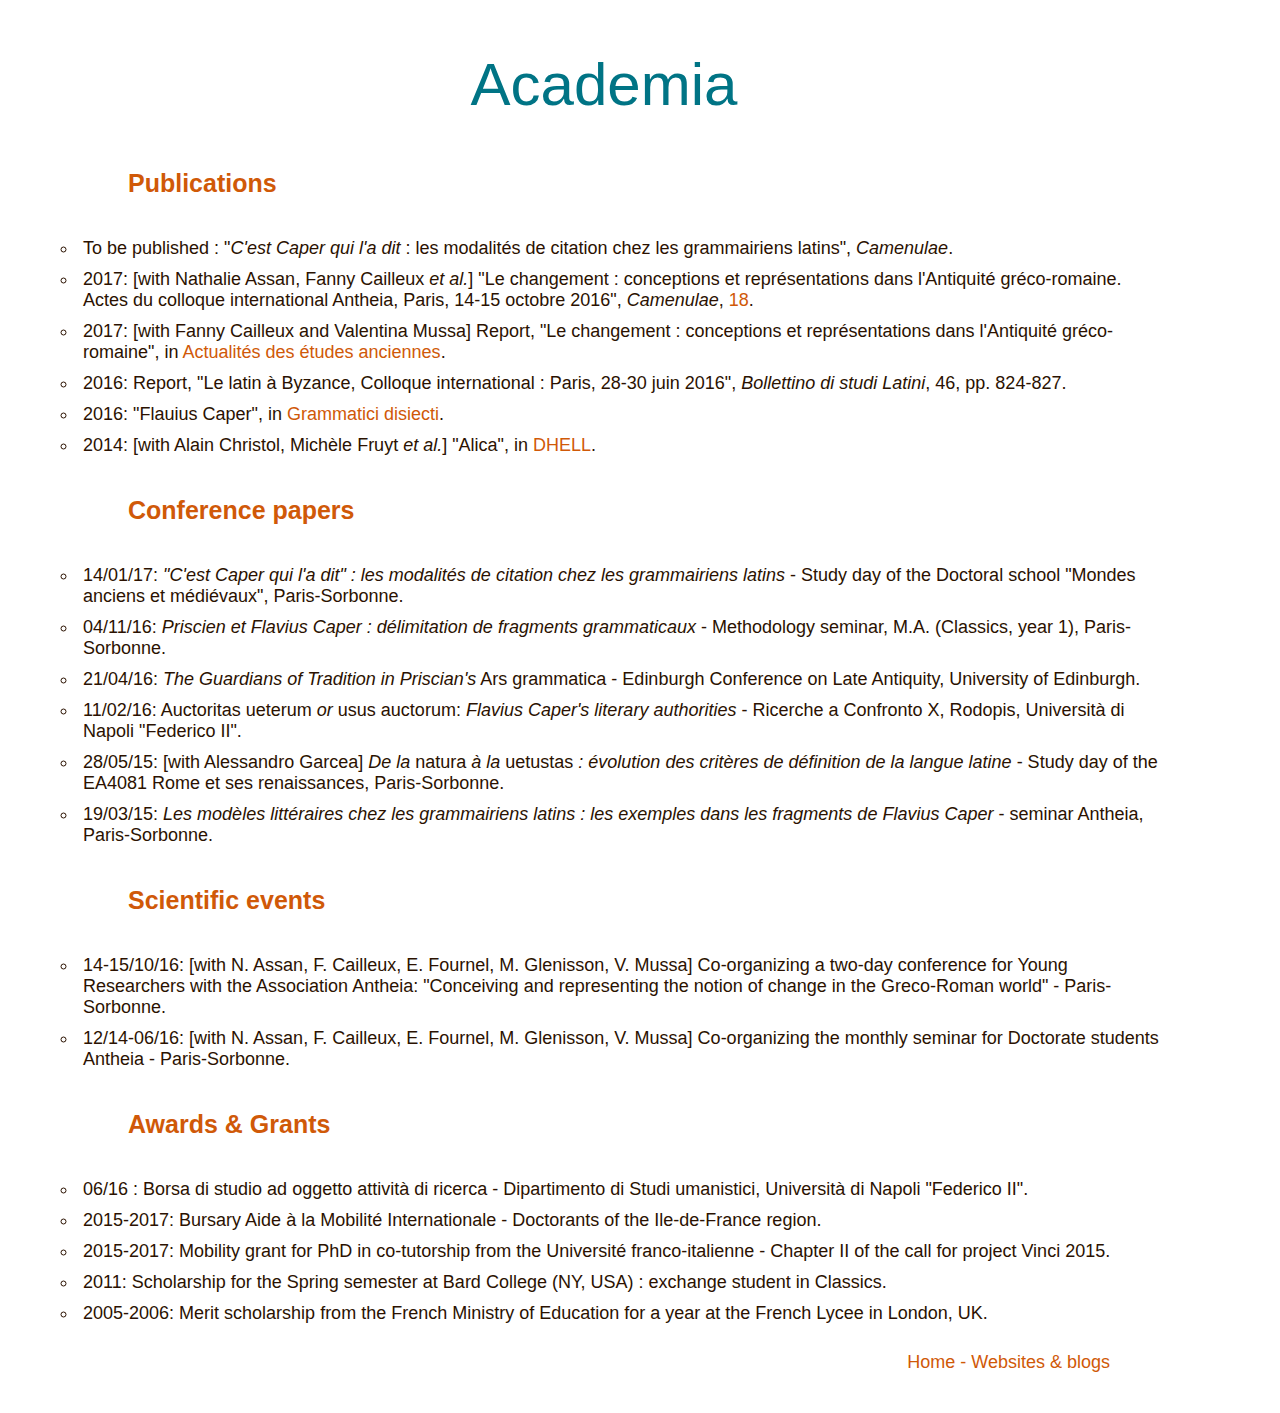
==== academia.html @ 4f77a5b3 "add CV" ====
<!DOCTYPE html>
<html>
	<head>
		<link type="text/css" rel="stylesheet" href="stylesheet2.css"/>
		<title>Academia</title>
	</head>
	<body>
		<div id="header">
			<h1>Academia</h1>
		</div>	
	<div id="body">
		
		<h3>Publications</h3>
			<ul>
				<li>To be published : "<em>C'est Caper qui l'a dit</em> : les modalit&eacutes de citation chez les grammairiens latins", <em>Camenulae</em>.</li>
				<li>2017: [with Nathalie Assan, Fanny Cailleux <em>et al.</em>] "Le changement : conceptions et repr&eacutesentations dans l'Antiquit&eacute gr&eacuteco-romaine. Actes du colloque international Antheia, Paris, 14-15 octobre 2016", <em>Camenulae</em>, <a href="http://www.paris-sorbonne.fr/article26677" target="_blank">18</a>.</li>
				<li>2017: [with Fanny Cailleux and Valentina Mussa] Report, "Le changement : conceptions et repr&eacutesentations dans l'Antiquit&eacute gr&eacuteco-romaine", in <a href="https://reainfo.hypotheses.org/8446" target="_blank">Actualit&eacutes des &eacutetudes anciennes</a>.</li>
				<li>2016: Report, "Le latin &agrave Byzance, Colloque international : Paris, 28-30 juin 2016", <em>Bollettino di studi Latini</em>, 46, pp. 824-827.</li>
				<li>2016: "Flauius Caper", in <a href="http://gradis.hypotheses.org/165" target="_blank">Grammatici disiecti</a>.</li>
				<li>2014: [with Alain Christol, Mich&egravele Fruyt <em>et al.</em>] "Alica", in <a href="http://www.dhell.paris-sorbonne.fr" target="_blank">DHELL</a>.</li>
			</ul>
		<h3>Conference papers</h3>	
			<ul>
				<li>14/01/17: <em>"C'est Caper qui l'a dit" : les modalit&eacutes de citation chez les grammairiens latins</em> - Study day of the Doctoral school "Mondes anciens et m&eacutedi&eacutevaux", Paris-Sorbonne.</li>
				<li>04/11/16: <em>Priscien et Flavius Caper : d&eacutelimitation de fragments grammaticaux</em> - Methodology seminar, M.A. (Classics, year 1), Paris-Sorbonne.</li>
				<li>21/04/16: <em>The Guardians of Tradition in Priscian's</em> Ars grammatica - Edinburgh Conference on Late Antiquity, University of Edinburgh.</li>
				<li>11/02/16: Auctoritas ueterum <em>or</em> usus auctorum: <em>Flavius Caper's literary authorities</em> - Ricerche a Confronto X, Rodopis, Universit&agrave di Napoli "Federico II".</li>
				<li>28/05/15: [with Alessandro Garcea] <em>De la</em> natura <em>&agrave la</em> uetustas <em>: &eacutevolution des crit&egraveres de d&eacutefinition de la langue latine</em> - Study day of the EA4081 Rome et ses renaissances, Paris-Sorbonne.</li>
				<li>19/03/15: <em>Les mod&egraveles litt&eacuteraires chez les grammairiens latins : les exemples dans les fragments de Flavius Caper</em> - seminar Antheia, Paris-Sorbonne.</li>
			</ul>
		
		<h3>Scientific events</h3>
			<ul>
				<li>14-15/10/16: [with N. Assan, F. Cailleux, E. Fournel, M. Glenisson, V. Mussa] Co-organizing a two-day conference for Young Researchers with the Association Antheia: "Conceiving and representing the notion of change in the Greco-Roman world" - Paris-Sorbonne.</li>
				<li>12/14-06/16: [with N. Assan, F. Cailleux, E. Fournel, M. Glenisson, V. Mussa] Co-organizing the monthly seminar for Doctorate students Antheia - Paris-Sorbonne.</li>
			</ul>
		<h3>Awards &amp Grants</h3>
			<ul>
				<li>06/16 : Borsa di studio ad oggetto attivit&agrave di ricerca - Dipartimento di Studi umanistici, Universit&agrave di Napoli "Federico II".</li>
				<li>2015-2017: Bursary Aide &agrave la Mobilit&eacute Internationale - Doctorants of the Ile-de-France region.</li>
				<li>2015-2017: Mobility grant for PhD in co-tutorship from the Universit&eacute franco-italienne - Chapter II of the call for project Vinci 2015.</li>
				<li>2011: Scholarship for the Spring semester at Bard College (NY, USA) : exchange student in Classics.</li>
				<li>2005-2006: Merit scholarship from the French Ministry of Education for a year at the French Lycee in London, UK.</li>
			</ul>	
	</div>
		<p class="back"><a href="home.html">Home</a> - <a href="websites.html">Websites &amp blogs</a></p>
	</body>
</html>
---- stylesheet2.css ----
/* color hex jd3 :
1 titre #007485
2 boutons et lien lu #95d7e1
3 fond et lettrage boutons #fff
4 texte #2b1201
5 lien non lu #d05908 */

html {
	height:100%;
}

body {
	background-color: #fff
	text-align:center;
	height:100%;
	width:90%;
	margin-top: 10px;
	margin-bottom: 50px;
	padding-left: 20px;
	padding-right: 30px;
}


h1 {
	font-family: 'Helvetica Neue', Helvetica, Arial, sans-serif;
	font-weight: lighter;
	font-size: 60px;
	text-align: center;
	padding-top: 10px;
	color: #007485;
}

h2 {
	font-family: 'Helvetica Neue', Helvetica, Arial, sans-serif;
	font-weight: lighter;
	font-size: 40px;
	text-align: center;
	padding-bottom: 10px;
	color: #007485;
	margin-top: 0px; 
    margin-bottom: 0px; 
    line-height: 0px;
}

h3 {
	font-family: 'Helvetica Neue', Helvetica, Arial, sans-serif;
	font-size: 25px;
	text-align: left;
	padding-bottom: 10px;
	padding-top: 10px;
	padding-left: 100px;
	color: #d05908;
}



table {
	background-color: #fff;
 	margin-left:auto; 
    margin-right:auto;
    margin-top:auto;
    margin-bottom:auto;
}


th {
	background-color: #fff;
	font-family: 'Helvetica Neue', Helvetica, Arial, sans-serif;
	text-align: left;
	padding-left: 15 px;
	padding-right: 10px;
	color: #d05908;
	font-size: 19px;
}

td {
	background-color: #fff;
	text-align: left;
	padding-left: 20px;
	padding-right: 5px;
	padding-top: 10px;
	font-family: 'Helvetica Neue', Helvetica, Arial, sans-serif;
	font-size: 18px;
}

tr {
	background-color: #fff;
	text-align: center;
	padding: 0px;
}

a:link {
	font-family: 'Helvetica Neue', Helvetica, Arial, sans-serif;
	color: #d05908;
	text-decoration: none;
}

a:visited {
	font-family: 'Helvetica Neue', Helvetica, Arial, sans-serif;
	color: #95d7e1;
	text-decoration: none;
}

a:hover {
	font-family: 'Helvetica Neue', Helvetica, Arial, sans-serif;
	color: #95d7e1;
    text-decoration: underline;
}

p {
	color: #2b1201;
	font-family: 'Helvetica Neue', Helvetica, Arial, sans-serif;
	font-size: 18px;
	text-align: justify;
	padding-bottom: 0px;
	margin-bottom: 0px;
}



.back {
	color: #d05908;
	font-family: 'Helvetica Neue', Helvetica, Arial, sans-serif;
	font-weight: lighter;
	font-size: 18px;
	text-align: right;
	padding-right: 70px;
	padding-bottom: 40px;
	padding-top: 5px;
}

.language {
	color: #d05908;
	font-family: 'Helvetica Neue', Helvetica, Arial, sans-serif;
	font-weight: lighter;
	font-size: 18px;
	text-align: center;
}


.mail {
	color: #2b1201;
	font-family: 'Helvetica Neue', Helvetica, Arial, sans-serif;
	font-size: 18px;
	text-align: center;
}


ul{
	list-style-type: circle;
	margin: 10px;
}

li {
	font-family: 'Helvetica Neue', Helvetica, Arial, sans-serif;
	font-weight: stronger;
	color: #2b1201;
	padding: 5px;
	font-size: 18px;
}
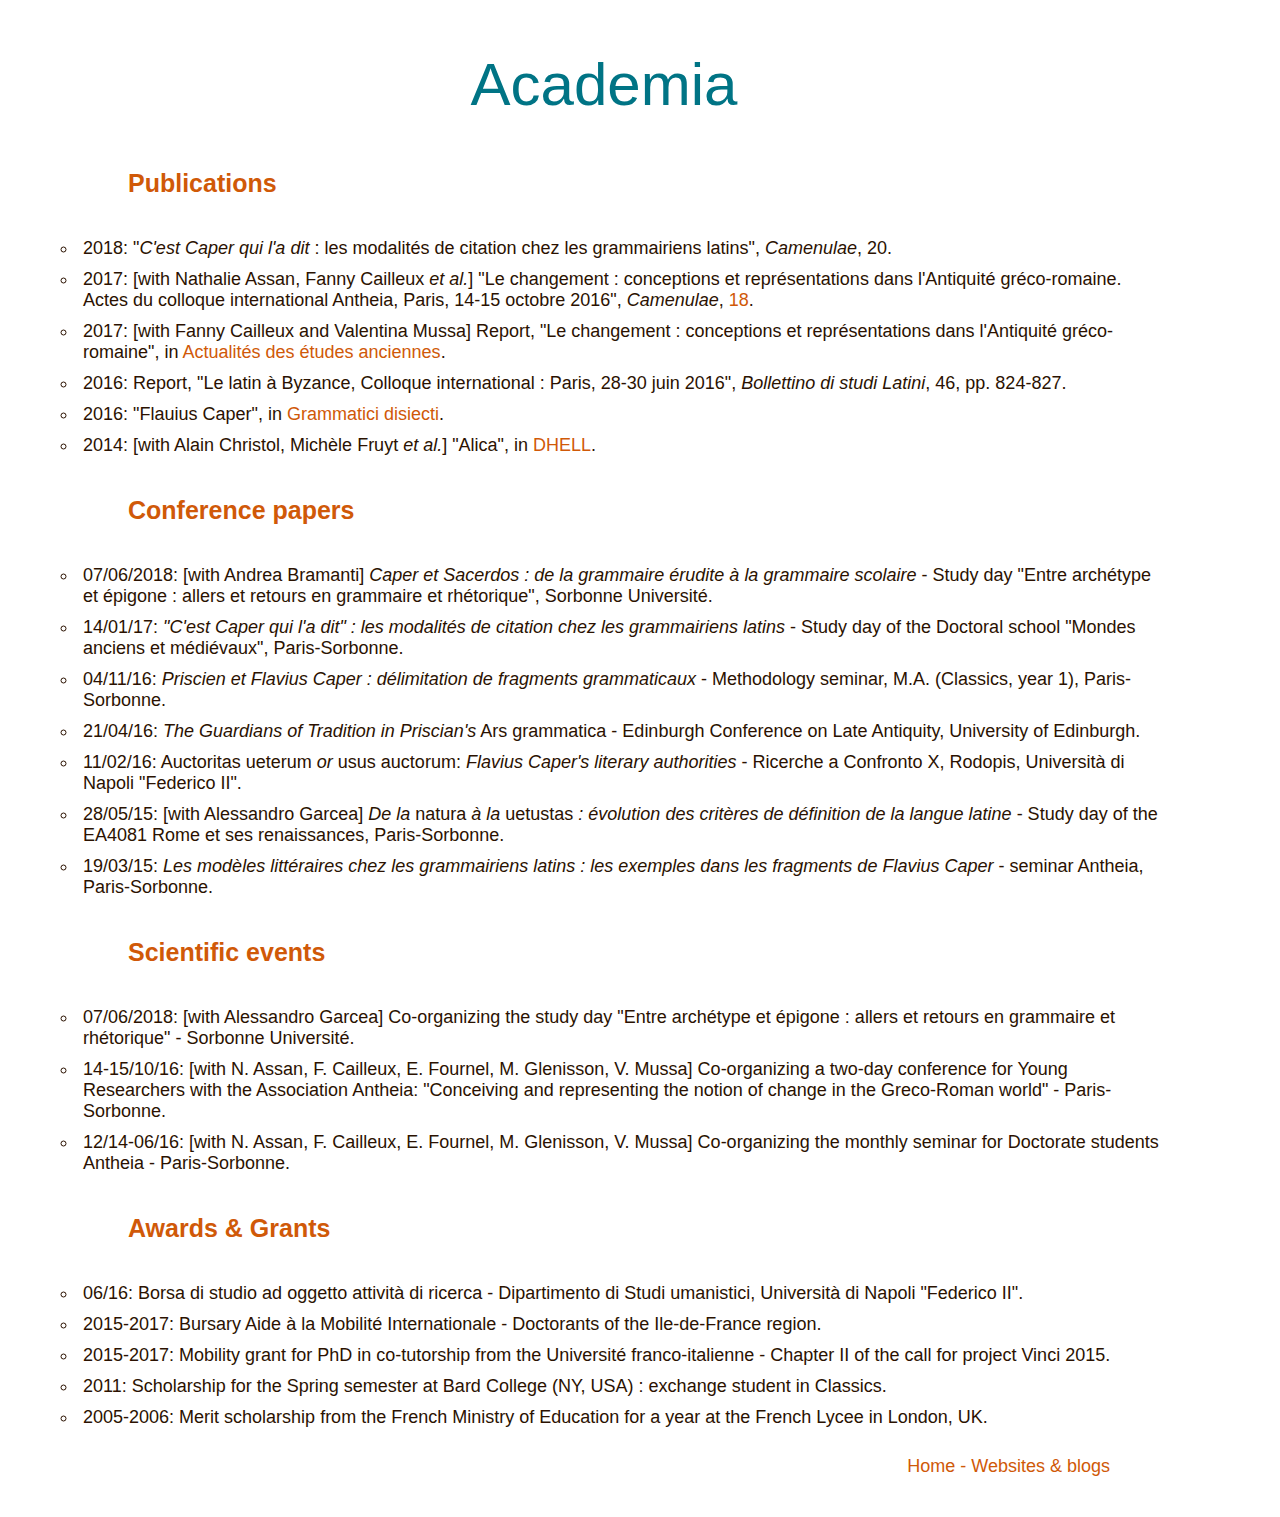
==== commit d43501d8: "add info" ====
--- a/academia.html
+++ b/academia.html
@@ -12,7 +12,7 @@
 		
 		<h3>Publications</h3>
 			<ul>
-				<li>To be published : "<em>C'est Caper qui l'a dit</em> : les modalit&eacutes de citation chez les grammairiens latins", <em>Camenulae</em>.</li>
+				<li>2018: "<em>C'est Caper qui l'a dit</em> : les modalit&eacutes de citation chez les grammairiens latins", <em>Camenulae</em>, 20.</li>
 				<li>2017: [with Nathalie Assan, Fanny Cailleux <em>et al.</em>] "Le changement : conceptions et repr&eacutesentations dans l'Antiquit&eacute gr&eacuteco-romaine. Actes du colloque international Antheia, Paris, 14-15 octobre 2016", <em>Camenulae</em>, <a href="http://www.paris-sorbonne.fr/article26677" target="_blank">18</a>.</li>
 				<li>2017: [with Fanny Cailleux and Valentina Mussa] Report, "Le changement : conceptions et repr&eacutesentations dans l'Antiquit&eacute gr&eacuteco-romaine", in <a href="https://reainfo.hypotheses.org/8446" target="_blank">Actualit&eacutes des &eacutetudes anciennes</a>.</li>
 				<li>2016: Report, "Le latin &agrave Byzance, Colloque international : Paris, 28-30 juin 2016", <em>Bollettino di studi Latini</em>, 46, pp. 824-827.</li>
@@ -21,6 +21,7 @@
 			</ul>
 		<h3>Conference papers</h3>	
 			<ul>
+				<li>07/06/2018: [with Andrea Bramanti] <em>Caper et Sacerdos : de la grammaire érudite à la grammaire scolaire</em> - Study day "Entre archétype et épigone : allers et retours en grammaire et rhétorique", Sorbonne Université.</li>
 				<li>14/01/17: <em>"C'est Caper qui l'a dit" : les modalit&eacutes de citation chez les grammairiens latins</em> - Study day of the Doctoral school "Mondes anciens et m&eacutedi&eacutevaux", Paris-Sorbonne.</li>
 				<li>04/11/16: <em>Priscien et Flavius Caper : d&eacutelimitation de fragments grammaticaux</em> - Methodology seminar, M.A. (Classics, year 1), Paris-Sorbonne.</li>
 				<li>21/04/16: <em>The Guardians of Tradition in Priscian's</em> Ars grammatica - Edinburgh Conference on Late Antiquity, University of Edinburgh.</li>
@@ -31,12 +32,13 @@
 		
 		<h3>Scientific events</h3>
 			<ul>
+				<li>07/06/2018: [with Alessandro Garcea] Co-organizing the study day "Entre archétype et épigone : allers et retours en grammaire et rhétorique" - Sorbonne Université.</li>
 				<li>14-15/10/16: [with N. Assan, F. Cailleux, E. Fournel, M. Glenisson, V. Mussa] Co-organizing a two-day conference for Young Researchers with the Association Antheia: "Conceiving and representing the notion of change in the Greco-Roman world" - Paris-Sorbonne.</li>
 				<li>12/14-06/16: [with N. Assan, F. Cailleux, E. Fournel, M. Glenisson, V. Mussa] Co-organizing the monthly seminar for Doctorate students Antheia - Paris-Sorbonne.</li>
 			</ul>
 		<h3>Awards &amp Grants</h3>
 			<ul>
-				<li>06/16 : Borsa di studio ad oggetto attivit&agrave di ricerca - Dipartimento di Studi umanistici, Universit&agrave di Napoli "Federico II".</li>
+				<li>06/16: Borsa di studio ad oggetto attivit&agrave di ricerca - Dipartimento di Studi umanistici, Universit&agrave di Napoli "Federico II".</li>
 				<li>2015-2017: Bursary Aide &agrave la Mobilit&eacute Internationale - Doctorants of the Ile-de-France region.</li>
 				<li>2015-2017: Mobility grant for PhD in co-tutorship from the Universit&eacute franco-italienne - Chapter II of the call for project Vinci 2015.</li>
 				<li>2011: Scholarship for the Spring semester at Bard College (NY, USA) : exchange student in Classics.</li>
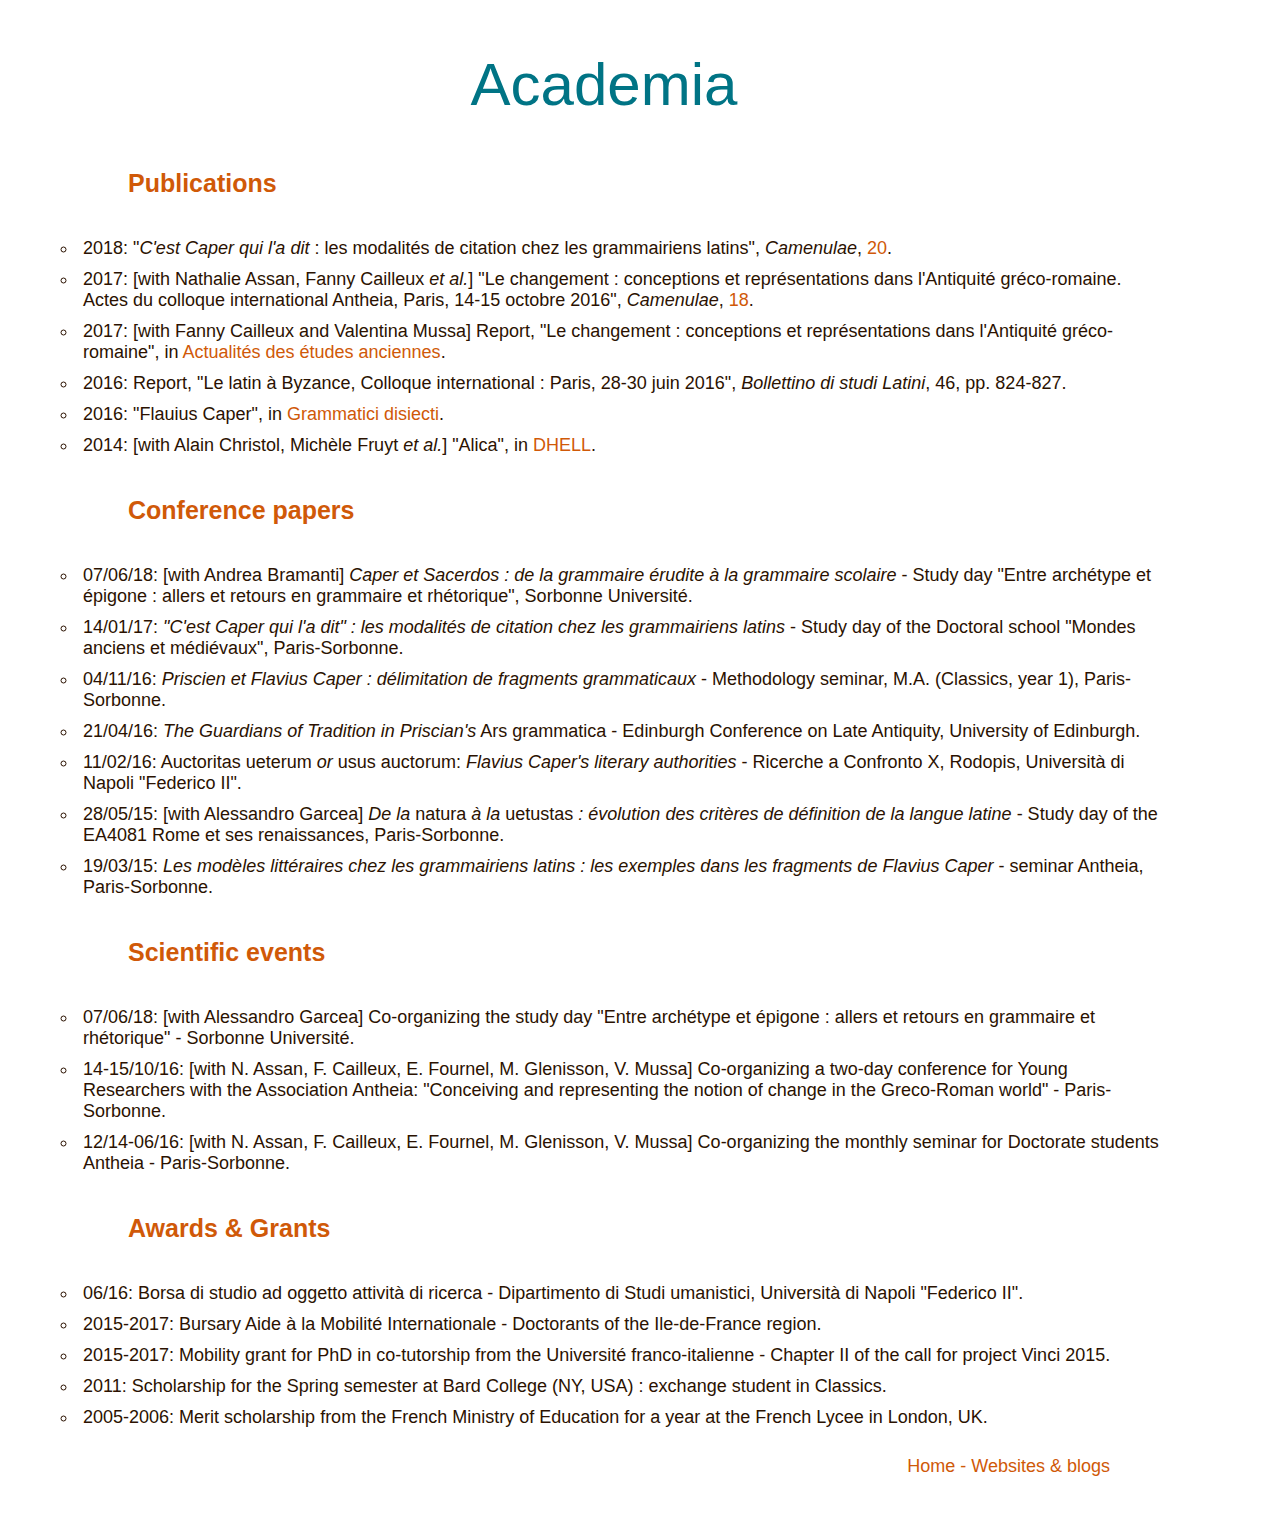
==== commit d166a8f9: "add links" ====
--- a/academia.html
+++ b/academia.html
@@ -12,8 +12,8 @@
 		
 		<h3>Publications</h3>
 			<ul>
-				<li>2018: "<em>C'est Caper qui l'a dit</em> : les modalit&eacutes de citation chez les grammairiens latins", <em>Camenulae</em>, 20.</li>
-				<li>2017: [with Nathalie Assan, Fanny Cailleux <em>et al.</em>] "Le changement : conceptions et repr&eacutesentations dans l'Antiquit&eacute gr&eacuteco-romaine. Actes du colloque international Antheia, Paris, 14-15 octobre 2016", <em>Camenulae</em>, <a href="http://www.paris-sorbonne.fr/article26677" target="_blank">18</a>.</li>
+				<li>2018: "<em>C'est Caper qui l'a dit</em> : les modalit&eacutes de citation chez les grammairiens latins", <em>Camenulae</em>, <a href="http://lettres.sorbonne-universite.fr/Camenulae-20-mai-2018" target="_blank">20</a>.</li>
+				<li>2017: [with Nathalie Assan, Fanny Cailleux <em>et al.</em>] "Le changement : conceptions et repr&eacutesentations dans l'Antiquit&eacute gr&eacuteco-romaine. Actes du colloque international Antheia, Paris, 14-15 octobre 2016", <em>Camenulae</em>, <a href="http://lettres.sorbonne-universite.fr/Camenulae-18-novembre-2017" target="_blank">18</a>.</li>
 				<li>2017: [with Fanny Cailleux and Valentina Mussa] Report, "Le changement : conceptions et repr&eacutesentations dans l'Antiquit&eacute gr&eacuteco-romaine", in <a href="https://reainfo.hypotheses.org/8446" target="_blank">Actualit&eacutes des &eacutetudes anciennes</a>.</li>
 				<li>2016: Report, "Le latin &agrave Byzance, Colloque international : Paris, 28-30 juin 2016", <em>Bollettino di studi Latini</em>, 46, pp. 824-827.</li>
 				<li>2016: "Flauius Caper", in <a href="http://gradis.hypotheses.org/165" target="_blank">Grammatici disiecti</a>.</li>
@@ -21,7 +21,7 @@
 			</ul>
 		<h3>Conference papers</h3>	
 			<ul>
-				<li>07/06/2018: [with Andrea Bramanti] <em>Caper et Sacerdos : de la grammaire érudite à la grammaire scolaire</em> - Study day "Entre archétype et épigone : allers et retours en grammaire et rhétorique", Sorbonne Université.</li>
+				<li>07/06/18: [with Andrea Bramanti] <em>Caper et Sacerdos : de la grammaire érudite à la grammaire scolaire</em> - Study day "Entre archétype et épigone : allers et retours en grammaire et rhétorique", Sorbonne Université.</li>
 				<li>14/01/17: <em>"C'est Caper qui l'a dit" : les modalit&eacutes de citation chez les grammairiens latins</em> - Study day of the Doctoral school "Mondes anciens et m&eacutedi&eacutevaux", Paris-Sorbonne.</li>
 				<li>04/11/16: <em>Priscien et Flavius Caper : d&eacutelimitation de fragments grammaticaux</em> - Methodology seminar, M.A. (Classics, year 1), Paris-Sorbonne.</li>
 				<li>21/04/16: <em>The Guardians of Tradition in Priscian's</em> Ars grammatica - Edinburgh Conference on Late Antiquity, University of Edinburgh.</li>
@@ -32,7 +32,7 @@
 		
 		<h3>Scientific events</h3>
 			<ul>
-				<li>07/06/2018: [with Alessandro Garcea] Co-organizing the study day "Entre archétype et épigone : allers et retours en grammaire et rhétorique" - Sorbonne Université.</li>
+				<li>07/06/18: [with Alessandro Garcea] Co-organizing the study day "Entre archétype et épigone : allers et retours en grammaire et rhétorique" - Sorbonne Université.</li>
 				<li>14-15/10/16: [with N. Assan, F. Cailleux, E. Fournel, M. Glenisson, V. Mussa] Co-organizing a two-day conference for Young Researchers with the Association Antheia: "Conceiving and representing the notion of change in the Greco-Roman world" - Paris-Sorbonne.</li>
 				<li>12/14-06/16: [with N. Assan, F. Cailleux, E. Fournel, M. Glenisson, V. Mussa] Co-organizing the monthly seminar for Doctorate students Antheia - Paris-Sorbonne.</li>
 			</ul>
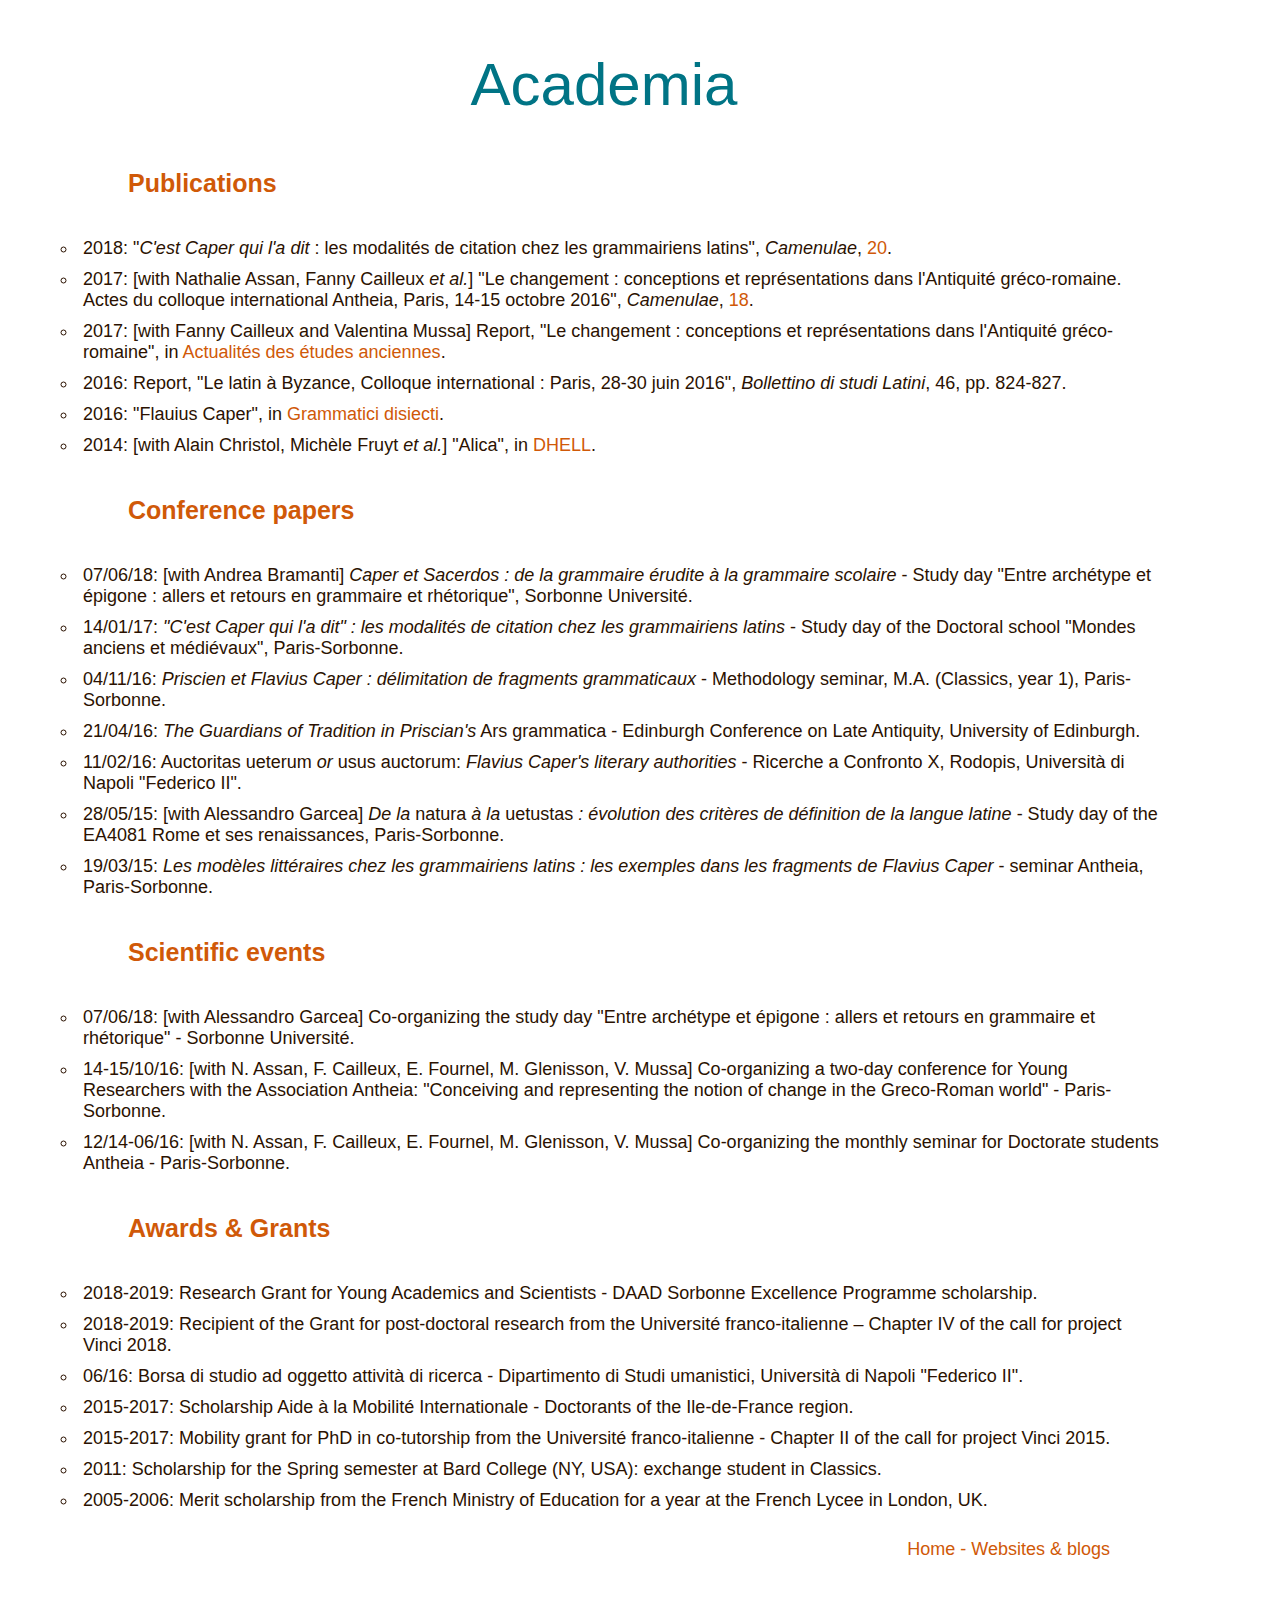
==== commit 98023887: "add info" ====
--- a/academia.html
+++ b/academia.html
@@ -38,10 +38,12 @@
 			</ul>
 		<h3>Awards &amp Grants</h3>
 			<ul>
+				<li>2018-2019: Research Grant for Young Academics and Scientists - DAAD Sorbonne Excellence Programme scholarship.</li>
+				<li>2018-2019: Recipient of the Grant for post-doctoral research from the Université franco-italienne – Chapter IV of the call for project Vinci 2018.</li>
 				<li>06/16: Borsa di studio ad oggetto attivit&agrave di ricerca - Dipartimento di Studi umanistici, Universit&agrave di Napoli "Federico II".</li>
-				<li>2015-2017: Bursary Aide &agrave la Mobilit&eacute Internationale - Doctorants of the Ile-de-France region.</li>
+				<li>2015-2017: Scholarship Aide &agrave la Mobilit&eacute Internationale - Doctorants of the Ile-de-France region.</li>
 				<li>2015-2017: Mobility grant for PhD in co-tutorship from the Universit&eacute franco-italienne - Chapter II of the call for project Vinci 2015.</li>
-				<li>2011: Scholarship for the Spring semester at Bard College (NY, USA) : exchange student in Classics.</li>
+				<li>2011: Scholarship for the Spring semester at Bard College (NY, USA): exchange student in Classics.</li>
 				<li>2005-2006: Merit scholarship from the French Ministry of Education for a year at the French Lycee in London, UK.</li>
 			</ul>	
 	</div>
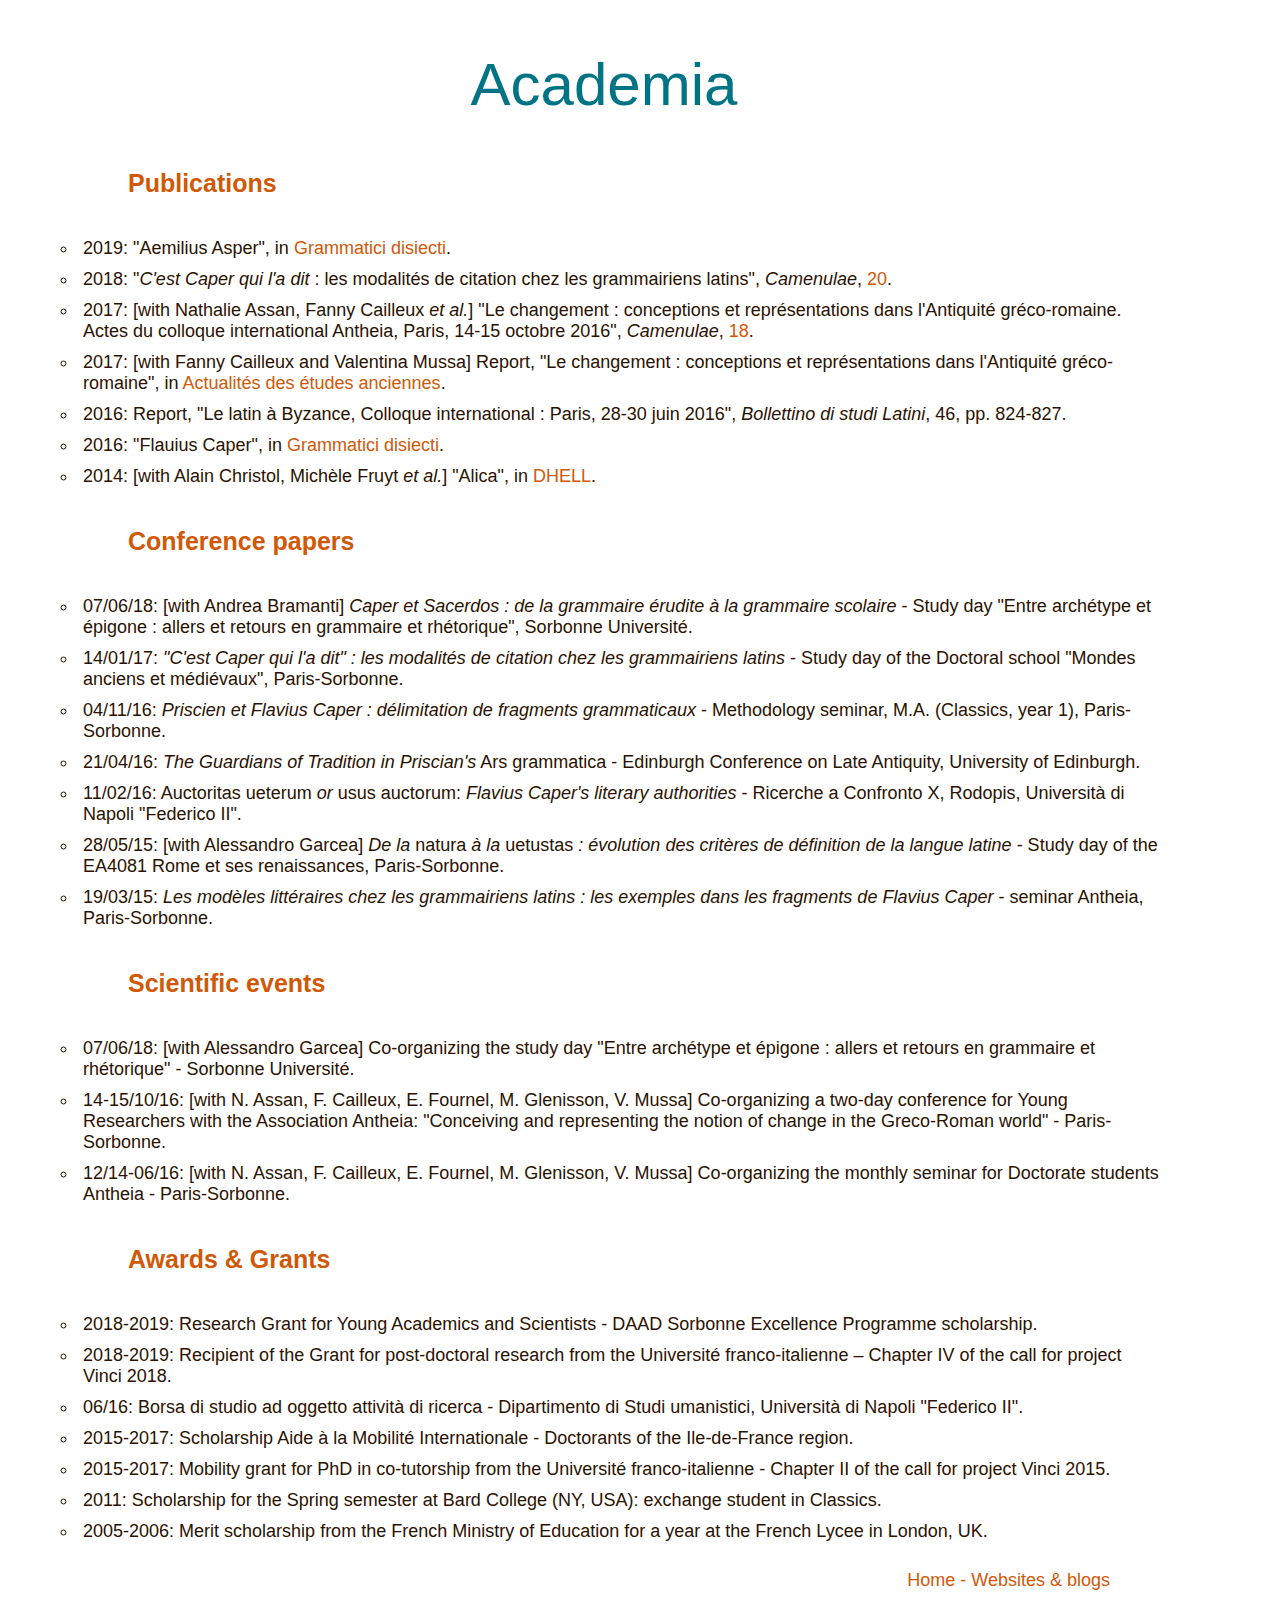
==== commit dca3abf9: "add publication" ====
--- a/academia.html
+++ b/academia.html
@@ -12,6 +12,7 @@
 		
 		<h3>Publications</h3>
 			<ul>
+				<li>2019: "Aemilius Asper", in <a href="http://gradis.hypotheses.org/370" target="_blank">Grammatici disiecti</a>.</li>
 				<li>2018: "<em>C'est Caper qui l'a dit</em> : les modalit&eacutes de citation chez les grammairiens latins", <em>Camenulae</em>, <a href="http://lettres.sorbonne-universite.fr/Camenulae-20-mai-2018" target="_blank">20</a>.</li>
 				<li>2017: [with Nathalie Assan, Fanny Cailleux <em>et al.</em>] "Le changement : conceptions et repr&eacutesentations dans l'Antiquit&eacute gr&eacuteco-romaine. Actes du colloque international Antheia, Paris, 14-15 octobre 2016", <em>Camenulae</em>, <a href="http://lettres.sorbonne-universite.fr/Camenulae-18-novembre-2017" target="_blank">18</a>.</li>
 				<li>2017: [with Fanny Cailleux and Valentina Mussa] Report, "Le changement : conceptions et repr&eacutesentations dans l'Antiquit&eacute gr&eacuteco-romaine", in <a href="https://reainfo.hypotheses.org/8446" target="_blank">Actualit&eacutes des &eacutetudes anciennes</a>.</li>
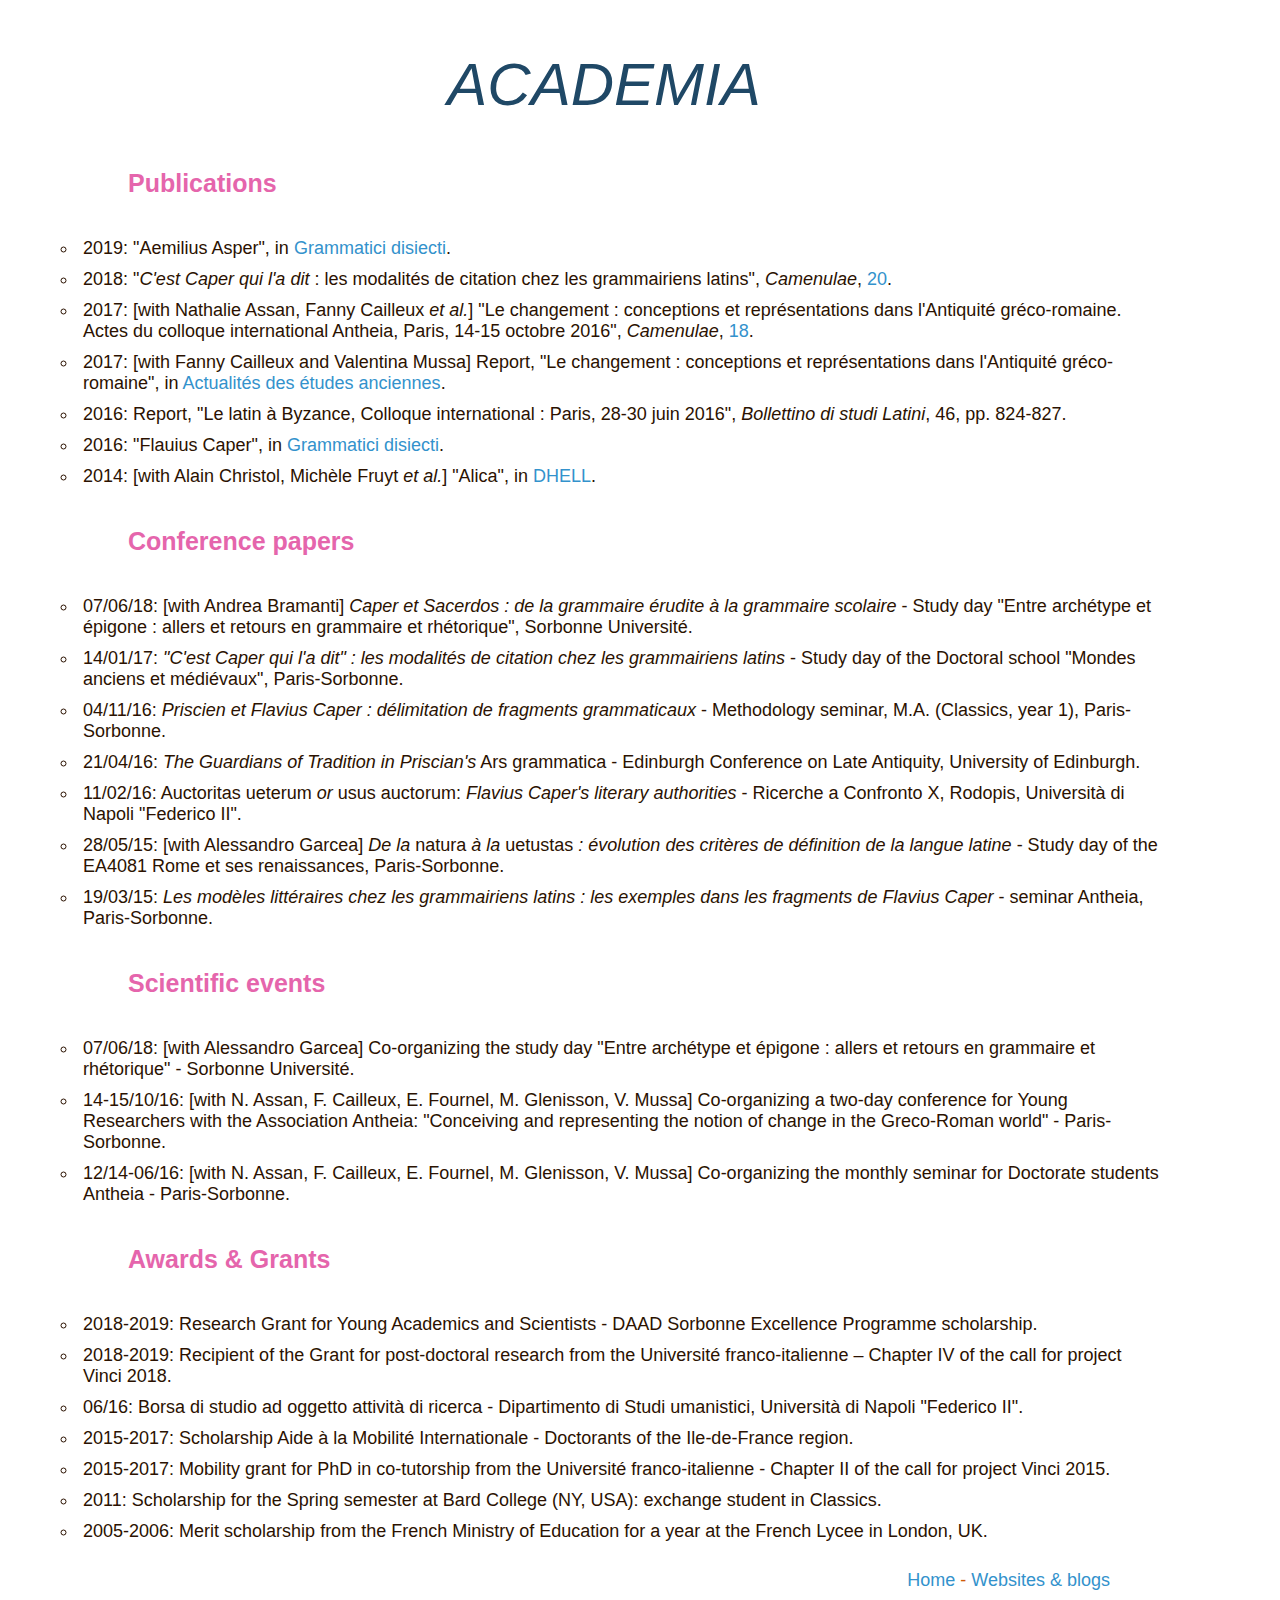
==== commit 4a35e36d: "redo-layout" ====
--- a/academia.html
+++ b/academia.html
@@ -6,7 +6,7 @@
 	</head>
 	<body>
 		<div id="header">
-			<h1>Academia</h1>
+			<h1>ACADEMIA</h1>
 		</div>	
 	<div id="body">
 		
--- a/stylesheet2.css
+++ b/stylesheet2.css
@@ -1,9 +1,8 @@
-/* color hex jd3 :
-1 titre #007485
-2 boutons et lien lu #95d7e1
-3 fond et lettrage boutons #fff
-4 texte #2b1201
-5 lien non lu #d05908 */
+/* color hex seventies-blue :
+1 titre #1F4866
+2 lien lu #3392cc
+4 texte #001e24
+5 lien non lu #E565AC */
 
 html {
 	height:100%;
@@ -22,34 +21,35 @@
 
 
 h1 {
-	font-family: 'Helvetica Neue', Helvetica, Arial, sans-serif;
+	font-family: Silom, 'Helvetica Neue', Helvetica, Arial, sans-serif;
 	font-weight: lighter;
+	font-style: italic;
 	font-size: 60px;
 	text-align: center;
 	padding-top: 10px;
-	color: #007485;
+	color: #1F4866;
 }
 
 h2 {
-	font-family: 'Helvetica Neue', Helvetica, Arial, sans-serif;
+	font-family: Abadi, 'Helvetica Neue', Helvetica, Arial, sans-serif;
 	font-weight: lighter;
 	font-size: 40px;
 	text-align: center;
 	padding-bottom: 10px;
-	color: #007485;
+	color: #1F4866;
 	margin-top: 0px; 
     margin-bottom: 0px; 
     line-height: 0px;
 }
 
 h3 {
-	font-family: 'Helvetica Neue', Helvetica, Arial, sans-serif;
+	font-family: Abadi, 'Helvetica Neue', Helvetica, Arial, sans-serif;
 	font-size: 25px;
 	text-align: left;
 	padding-bottom: 10px;
 	padding-top: 10px;
 	padding-left: 100px;
-	color: #d05908;
+	color: #E565AC;
 }
 
 
@@ -69,7 +69,7 @@
 	text-align: left;
 	padding-left: 15 px;
 	padding-right: 10px;
-	color: #d05908;
+	color: #1F4866;
 	font-size: 19px;
 }
 
@@ -91,19 +91,19 @@
 
 a:link {
 	font-family: 'Helvetica Neue', Helvetica, Arial, sans-serif;
-	color: #d05908;
+	color: #3392cc;
 	text-decoration: none;
 }
 
 a:visited {
 	font-family: 'Helvetica Neue', Helvetica, Arial, sans-serif;
-	color: #95d7e1;
+	color: #E565AC;
 	text-decoration: none;
 }
 
 a:hover {
 	font-family: 'Helvetica Neue', Helvetica, Arial, sans-serif;
-	color: #95d7e1;
+	color: #E565AC;
     text-decoration: underline;
 }
 
